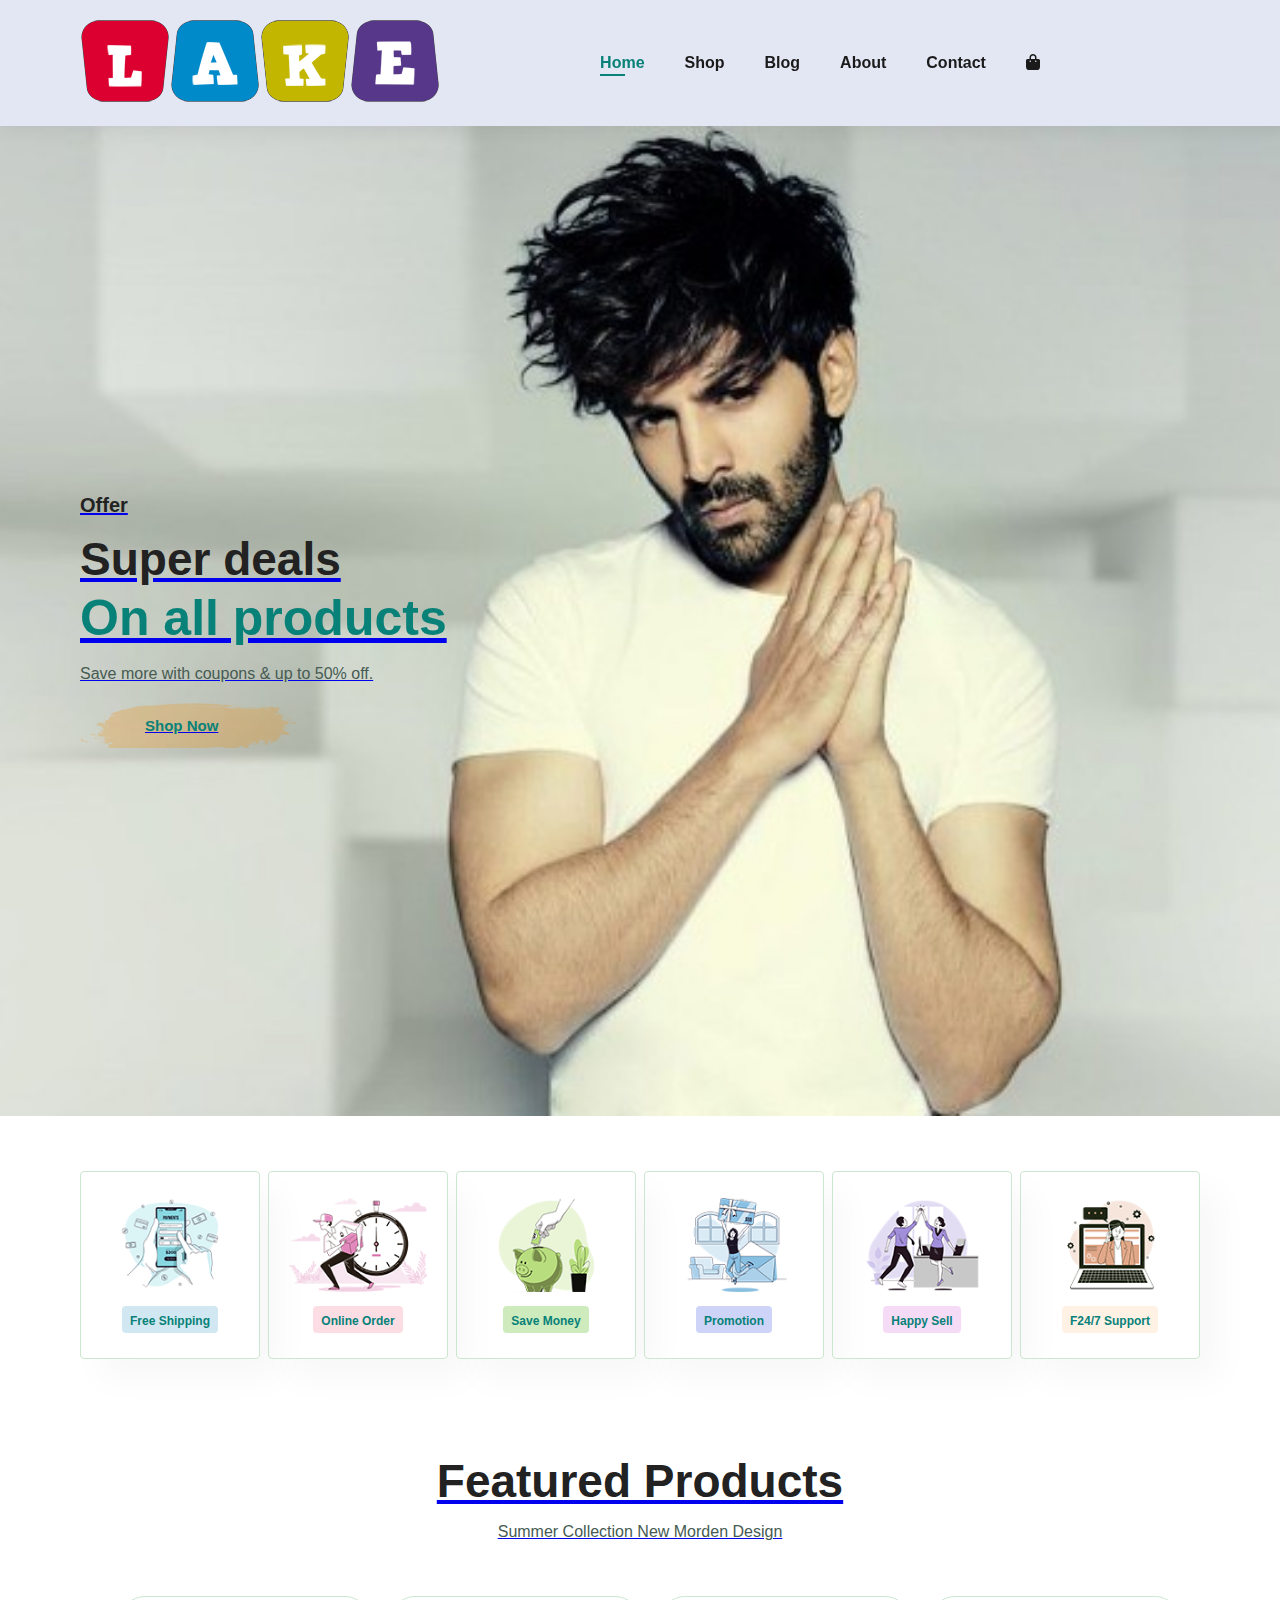
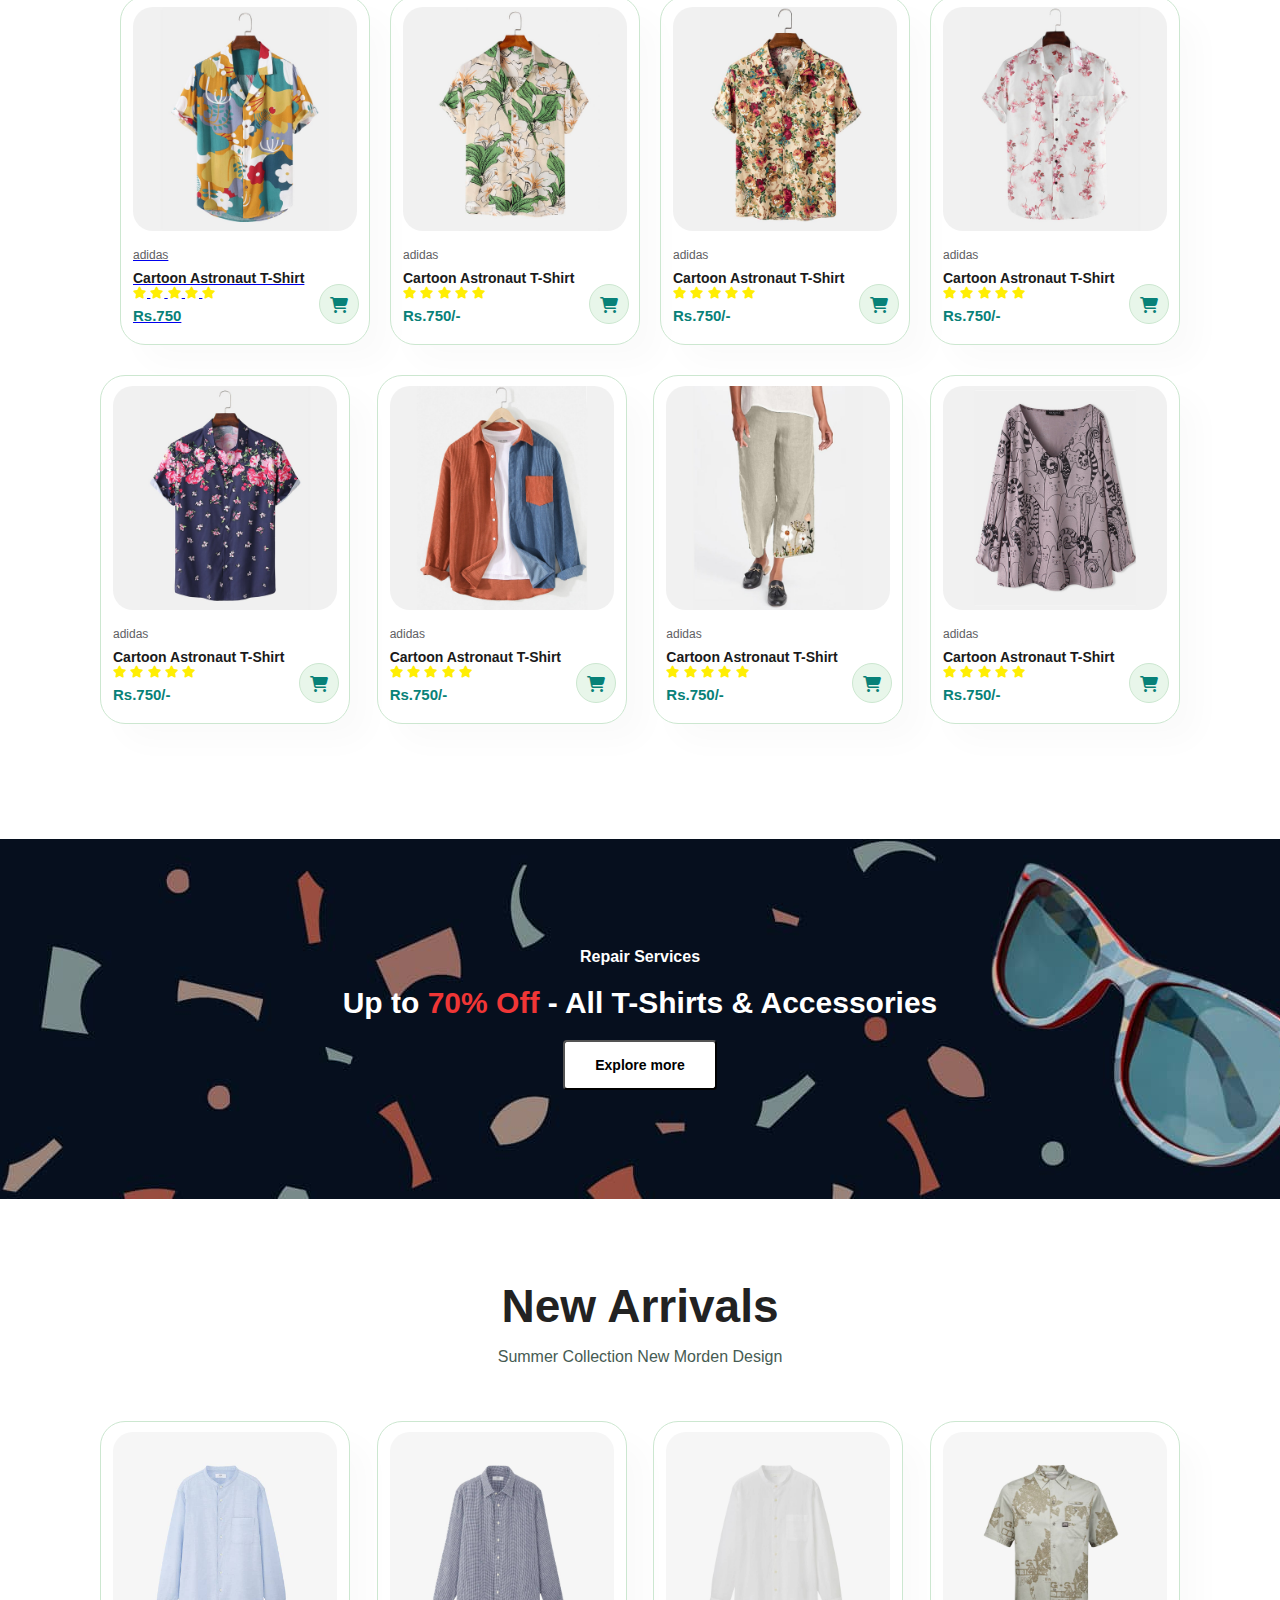
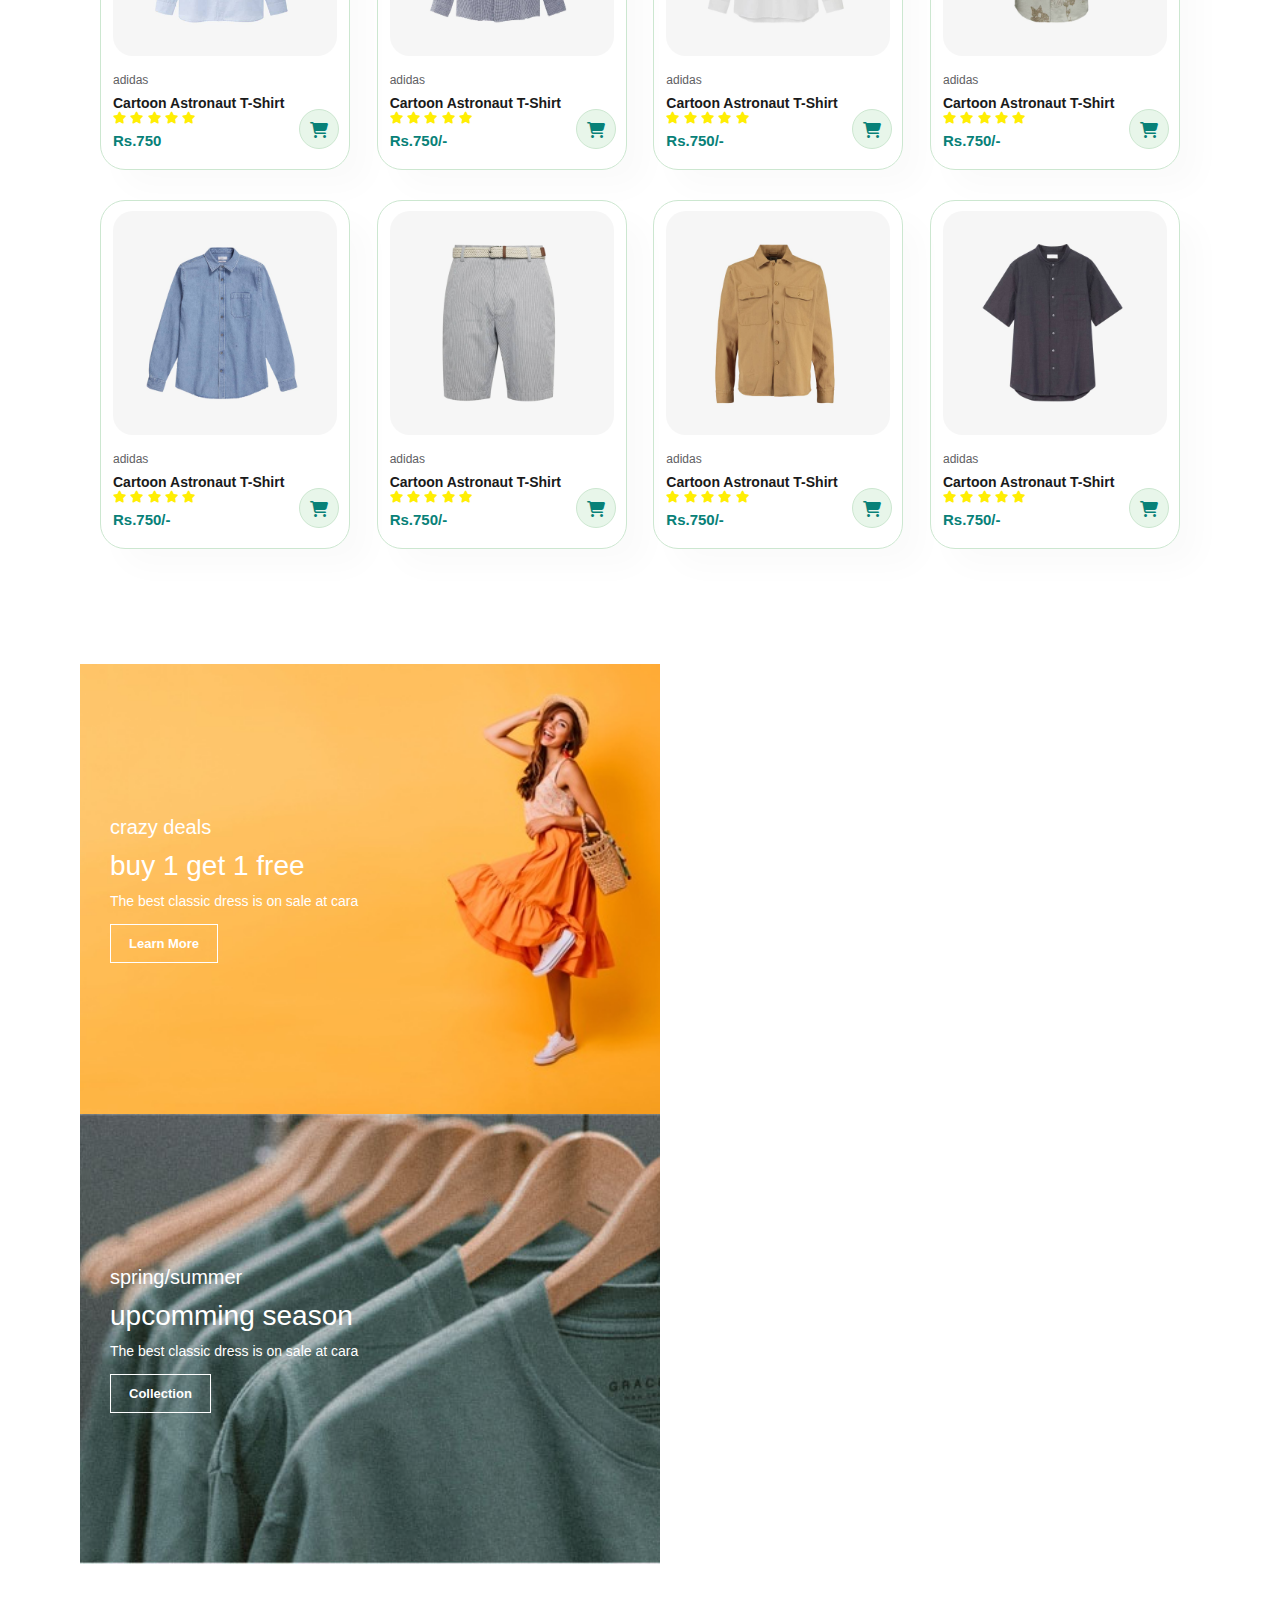
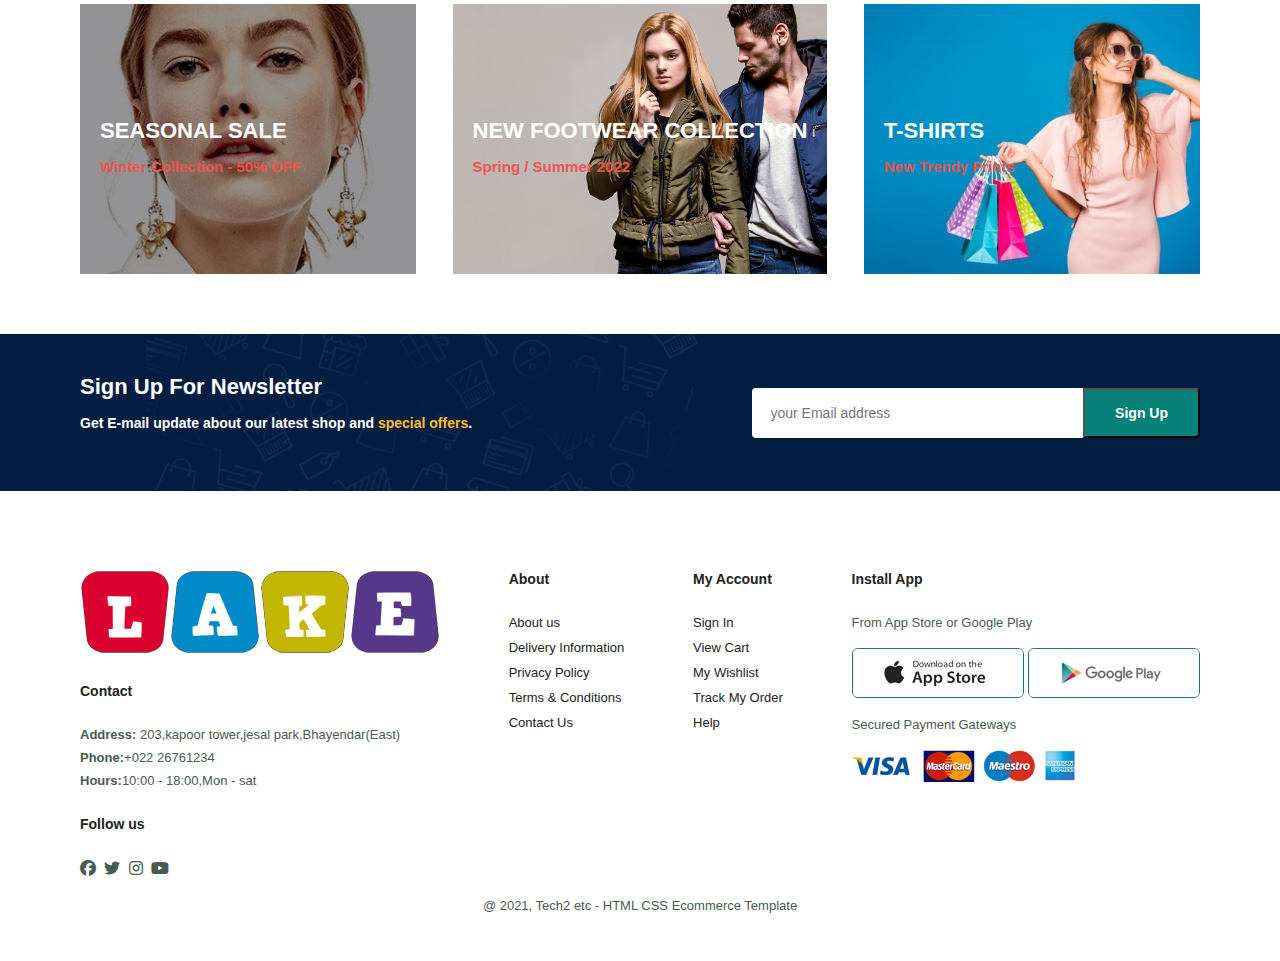
==== index.html @ dc949cad "intial commit" ====
<!DOCTYPE html>
<html lang="en">
<head>
    <meta charset="UTF-8">
    <meta http-equiv="X-UA-Compatible" content="IE=edge">
    <meta name="viewport" content="width=device-width, initial-scale=1.0">
    <title>Lake</title>
    <link rel="stylesheet" type="text/css" href="https://cdnjs.cloudflare.com/ajax/libs/font-awesome/6.2.0/css/all.min.css"/>
    <link rel="stylesheet" href="style.css">
</head>
<body>
 <section id="header">
    <a href="#"><img src="img/lake.png" class="logo" alt=""></a>
    <div>
        <ul id="navbar">
            <li><a class="active" href="index.html">Home</a></li>
            <li><a href="shop.html">Shop</a></li>
            <li><a href="blog.html">Blog</a></li>
            <li><a href="about.html">About</a></li>
            <li><a href="contact.html">Contact</a></li>
            <li id="lg-bag"><a href="cart.html"><i class="fa-sharp fa-solid fa-bag-shopping"></i></li> 
                <a href="#" id="close"><i class="far fa-tine"></i></a> 
        </ul>
    </div>
    <div id="mobile">
        <a href="cart.html"><i class="fa-sharp fa-solid fa-bag-shopping"></i>
        <i id="bar" class="fas fa-outdent"></i>

    </div>
 </section>  

<section id="hero">
    <h4>Offer</h4>
    <h2>Super deals</h2>
    <h1>On all products</h1>
    <p>Save more with coupons & up to 50% off.</p>
    <button>Shop Now</button>
</section>

<section id="feature" class="section-p1">
    <div class="fe-box">
        <img src="img/features/f1.png" alt="">
        <h6>Free Shipping</h6>
    </div>
    <div class="fe-box">
        <img src="img/features/f2.png" alt="">
        <h6>Online Order</h6>
    </div>
    <div class="fe-box">
        <img src="img/features/f3.png" alt="">
        <h6>Save Money</h6>
    </div>
    <div class=
    "fe-box">
        <img src="img/features/f4.png" alt="">
        <h6>Promotion</h6>
    </div>
    <div class="fe-box">
        <img src="img/features/f5.png" alt="">
        <h6>Happy Sell</h6>
    </div>
    <div class="fe-box">
        <img src="img/features/f6.png" alt="">
        <h6>F24/7 Support</h6>
    </div>
</section>

<section id="product1" class="section-p1">
    <h2>Featured Products</h2>
    <p>Summer Collection New Morden Design</p>
    <div class="pro-container">
        <div class="pro">
            <img src="img/products/f1.jpg" alt="">
            <div class="des">
                <span>adidas</span>
                <h5>Cartoon Astronaut T-Shirt</h5>
                <div class="star">
                    <i class="fas fa-star"></i>
                    <i class="fas fa-star"></i>
                    <i class="fas fa-star"></i>
                    <i class="fas fa-star"></i>
                    <i class="fas fa-star"></i>
                </div>
                <h4>Rs.750</h4>
                <a href="#"><i class="fa-sharp fa-solid fa-cart-shopping cart" class="cart"></i></a>
            </div>
        </div>

        <div class="pro">
            <img src="img/products/f2.jpg" alt="">
            <div class="des">
                <span>adidas</span>
                <h5>Cartoon Astronaut T-Shirt</h5>
                <div class="star">
                    <i class="fas fa-star"></i>
                    <i class="fas fa-star"></i>
                    <i class="fas fa-star"></i>
                    <i class="fas fa-star"></i>
                    <i class="fas fa-star"></i>
                </div>
                <h4>Rs.750/-</h4>
                <a href="#"><i class="fa-sharp fa-solid fa-cart-shopping cart"></i></a>
            </div>
        </div>

        <div class="pro">
            <img src="img/products/f3.jpg" alt="">
            <div class="des">
                <span>adidas</span>
                <h5>Cartoon Astronaut T-Shirt</h5>
                <div class="star">
                    <i class="fas fa-star"></i>
                    <i class="fas fa-star"></i>
                    <i class="fas fa-star"></i>
                    <i class="fas fa-star"></i>
                    <i class="fas fa-star"></i>
                </div>
                <h4>Rs.750/-</h4>
                <a href="#"><i class="fa-sharp fa-solid fa-cart-shopping cart"></i></a>
            </div>
        </div>

        <div class="pro">
            <img src="img/products/f4.jpg" alt="">
            <div class="des">
                <span>adidas</span>
                <h5>Cartoon Astronaut T-Shirt</h5>
                <div class="star">
                    <i class="fas fa-star"></i>
                    <i class="fas fa-star"></i>
                    <i class="fas fa-star"></i>
                    <i class="fas fa-star"></i>
                    <i class="fas fa-star"></i>
                </div>
                <h4>Rs.750/-</h4>
                <a href="#"><i class="fa-sharp fa-solid fa-cart-shopping cart"></i></a>
            </div>
        </div>

        <div class="pro">
            <img src="img/products/f5.jpg" alt="">
            <div class="des">
                <span>adidas</span>
                <h5>Cartoon Astronaut T-Shirt</h5>
                <div class="star">
                    <i class="fas fa-star"></i>
                    <i class="fas fa-star"></i>
                    <i class="fas fa-star"></i>
                    <i class="fas fa-star"></i>
                    <i class="fas fa-star"></i>
                </div>
                <h4>Rs.750/-</h4>
                <a href="#"><i class="fa-sharp fa-solid fa-cart-shopping cart"></i></a>
            </div>
        </div>

        <div class="pro">
            <img src="img/products/f6.jpg" alt="">
            <div class="des">
                <span>adidas</span>
                <h5>Cartoon Astronaut T-Shirt</h5>
                <div class="star">
                    <i class="fas fa-star"></i>
                    <i class="fas fa-star"></i>
                    <i class="fas fa-star"></i>
                    <i class="fas fa-star"></i>
                    <i class="fas fa-star"></i>
                </div>
                <h4>Rs.750/-</h4>
                <a href="#"><i class="fa-sharp fa-solid fa-cart-shopping cart"></i></a>
            </div>
        </div>

        <div class="pro">
            <img src="img/products/f7.jpg" alt="">
            <div class="des">
                <span>adidas</span>
                <h5>Cartoon Astronaut T-Shirt</h5>
                <div class="star">
                    <i class="fas fa-star"></i>
                    <i class="fas fa-star"></i>
                    <i class="fas fa-star"></i>
                    <i class="fas fa-star"></i>
                    <i class="fas fa-star"></i>
                </div>
                <h4>Rs.750/-</h4>
                <a href="#"><i class="fa-sharp fa-solid fa-cart-shopping cart"></i></a>
            </div>
        </div>

        <div class="pro">
            <img src="img/products/f8.jpg" alt="">
            <div class="des">
                <span>adidas</span>
                <h5>Cartoon Astronaut T-Shirt</h5>
                <div class="star">
                    <i class="fas fa-star"></i>
                    <i class="fas fa-star"></i>
                    <i class="fas fa-star"></i>
                    <i class="fas fa-star"></i>
                    <i class="fas fa-star"></i>
                </div>
                <h4>Rs.750/-</h4>
                <a href="#"><i class="fa-sharp fa-solid fa-cart-shopping cart"></i></a>
            </div>
        </div>
    </div>

</section>

<section id="banner" class="section-m1">
    <h4>Repair Services</h4>
    <h2>Up to <span>70% Off</span> - All T-Shirts & Accessories</h2>
    <button class="normal">Explore more</button>
</section>

<section id="product1" class="section-p1">
    <h2>New Arrivals</h2>
    <p>Summer Collection New Morden Design</p>
    <div class="pro-container">
        <div class="pro">
            <img src="img/products/n1.jpg" alt="">
            <div class="des">
                <span>adidas</span>
                <h5>Cartoon Astronaut T-Shirt</h5>
                <div class="star">
                    <i class="fas fa-star"></i>
                    <i class="fas fa-star"></i>
                    <i class="fas fa-star"></i>
                    <i class="fas fa-star"></i>
                    <i class="fas fa-star"></i>
                </div>
                <h4>Rs.750</h4>
                <a href="#"><i class="fa-sharp fa-solid fa-cart-shopping cart" class="cart"></i></a>
            </div>
        </div>

        <div class="pro">
            <img src="img/products/n2.jpg" alt="">
            <div class="des">
                <span>adidas</span>
                <h5>Cartoon Astronaut T-Shirt</h5>
                <div class="star">
                    <i class="fas fa-star"></i>
                    <i class="fas fa-star"></i>
                    <i class="fas fa-star"></i>
                    <i class="fas fa-star"></i>
                    <i class="fas fa-star"></i>
                </div>
                <h4>Rs.750/-</h4>
                <a href="#"><i class="fa-sharp fa-solid fa-cart-shopping cart"></i></a>
            </div>
        </div>

        <div class="pro">
            <img src="img/products/n3.jpg" alt="">
            <div class="des">
                <span>adidas</span>
                <h5>Cartoon Astronaut T-Shirt</h5>
                <div class="star">
                    <i class="fas fa-star"></i>
                    <i class="fas fa-star"></i>
                    <i class="fas fa-star"></i>
                    <i class="fas fa-star"></i>
                    <i class="fas fa-star"></i>
                </div>
                <h4>Rs.750/-</h4>
                <a href="#"><i class="fa-sharp fa-solid fa-cart-shopping cart"></i></a>
            </div>
        </div>

        <div class="pro">
            <img src="img/products/n4.jpg" alt="">
            <div class="des">
                <span>adidas</span>
                <h5>Cartoon Astronaut T-Shirt</h5>
                <div class="star">
                    <i class="fas fa-star"></i>
                    <i class="fas fa-star"></i>
                    <i class="fas fa-star"></i>
                    <i class="fas fa-star"></i>
                    <i class="fas fa-star"></i>
                </div>
                <h4>Rs.750/-</h4>
                <a href="#"><i class="fa-sharp fa-solid fa-cart-shopping cart"></i></a>
            </div>
        </div>

        <div class="pro">
            <img src="img/products/n5.jpg" alt="">
            <div class="des">
                <span>adidas</span>
                <h5>Cartoon Astronaut T-Shirt</h5>
                <div class="star">
                    <i class="fas fa-star"></i>
                    <i class="fas fa-star"></i>
                    <i class="fas fa-star"></i>
                    <i class="fas fa-star"></i>
                    <i class="fas fa-star"></i>
                </div>
                <h4>Rs.750/-</h4>
                <a href="#"><i class="fa-sharp fa-solid fa-cart-shopping cart"></i></a>
            </div>
        </div>

        <div class="pro">
            <img src="img/products/n6.jpg" alt="">
            <div class="des">
                <span>adidas</span>
                <h5>Cartoon Astronaut T-Shirt</h5>
                <div class="star">
                    <i class="fas fa-star"></i>
                    <i class="fas fa-star"></i>
                    <i class="fas fa-star"></i>
                    <i class="fas fa-star"></i>
                    <i class="fas fa-star"></i>
                </div>
                <h4>Rs.750/-</h4>
                <a href="#"><i class="fa-sharp fa-solid fa-cart-shopping cart"></i></a>
            </div>
        </div>

        <div class="pro">
            <img src="img/products/n7.jpg" alt="">
            <div class="des">
                <span>adidas</span>
                <h5>Cartoon Astronaut T-Shirt</h5>
                <div class="star">
                    <i class="fas fa-star"></i>
                    <i class="fas fa-star"></i>
                    <i class="fas fa-star"></i>
                    <i class="fas fa-star"></i>
                    <i class="fas fa-star"></i>
                </div>
                <h4>Rs.750/-</h4>
                <a href="#"><i class="fa-sharp fa-solid fa-cart-shopping cart"></i></a>
            </div>
        </div>

        <div class="pro">
            <img src="img/products/n8.jpg" alt="">
            <div class="des">
                <span>adidas</span>
                <h5>Cartoon Astronaut T-Shirt</h5>
                <div class="star">
                    <i class="fas fa-star"></i>
                    <i class="fas fa-star"></i>
                    <i class="fas fa-star"></i>
                    <i class="fas fa-star"></i>
                    <i class="fas fa-star"></i>
                </div>
                <h4>Rs.750/-</h4>
                <a href="#"><i class="fa-sharp fa-solid fa-cart-shopping cart"></i></a>
            </div>
        </div>
    </div>

</section>

<section id="sm-banner" class="section-p1">
<div class="banner-box">
    <h4>crazy deals</h4>
    <h2>buy 1 get 1 free</h2>
    <span>The best classic dress is on sale at cara</span>
    <button class="white">Learn More</button>
</div>
<div class="banner-box banner-box2">
    <h4>spring/summer</h4>
    <h2>upcomming season</h2>
    <span>The best classic dress is on sale at cara</span>
    <button class="white">Collection</button>
</div>
</section>

<section id="banner3">
    <div class="banner-box banner-box1">
        <h2>SEASONAL SALE</h2>
        <h3>Winter Collection - 50% OFF</h3>
    </div>
    <div class="banner-box banner-box2">
        <h2>NEW FOOTWEAR COLLECTION</h2>
        <h3>Spring / Summer 2022</h3>
    </div>
    <div class="banner-box banner-box3">
        <h2>T-SHIRTS</h2>
        <h3>New Trendy Prints</h3>
    </div>
</section>

<section id="newsletter" class="section-p1 section-m1">
    <div class="newstext">
        <h4>Sign Up For Newsletter</h4>
         <p>Get E-mail update about our latest shop and <span>special offers</span>.</p>
    </div>
    <div class="form">
        <input type="text" placeholder="your Email address">
        <button class="normal">Sign Up</button>
    </div>
</section>

<footer class="section-p1">
    
    <div class="col">
        <img class="logo" src="img/lake.png" alt="">
        <h4>Contact</h4>
        <p><strong>Address: </strong>203,kapoor tower,jesal park,Bhayendar(East)</p>
        <p><strong>Phone:</strong>+022 26761234</p>
        <p><strong>Hours:</strong>10:00 - 18:00,Mon - sat</p>
        <div class="follow">
            <h4>Follow us</h4>
            <div class="icon">
                <i class="fa-brands fa-facebook"></i>
                <i class="fa-brands fa-twitter"></i>
                <i class="fa-brands fa-instagram"></i>
                <i class="fa-brands fa-youtube"></i>
            </div>
        </div>
    </div>

    <div class="col">
        <h4>About</h4>
        <a href="#">About us</a>
        <a href="#">Delivery Information</a>
        <a href="#">Privacy Policy</a>
        <a href="#">Terms & Conditions</a>
        <a href="#">Contact Us</a>
    </div>

    <div class="col">
        <h4>My Account</h4>
        <a href="#">Sign In</a>
        <a href="#">View Cart</a>
        <a href="#">My Wishlist</a>
        <a href="#">Track My Order</a>
        <a href="#">Help</a>
    </div>

    <div class="col install">
        <h4>Install App</h4>
        <p>From App Store or Google Play</p>
        <div class="row">
            <img src="img/pay/app.jpg" alt="">
            <img src="img/pay/play.jpg" alt="">
        </div>
        <p>Secured Payment Gateways</p>
        <img src="img/pay/pay.png" alt="">
    </div>

    <div class="copyright">
        <p>@ 2021, Tech2 etc - HTML CSS Ecommerce Template</p>
    </div>

</footer>

</body>
<script src="script.js"></script>
</html>
---- style.css ----
@import url('https://fonts.googleapies.com/css2?family=Spartan:wght@100;200;300;400;500;600;700;800;900&display=swap');
*{
    margin: 0px;
    padding: 0px;
    box-sizing: border-box;
    font-family: 'spartain',sans-serif;
}

h1{
    font-size: 50px;
    line-height: 64px;
    color: #222;
}

h2{
    font-size: 46px;
    line-height: 54px;
    color: #222;
}

h4{
    font-size: 20px;
    color: #222;
}

h6{
    font-weight: 700;
    font-size: 12px;
}

p{
    font-size: 16px;
    color: #465b52;
    margin: 15px 0 20px 0;
}

.section-p1{
    padding: 40px 80px;
}

.section-m1{
    margin: 40px 0;
}

button.normal{
    font-size: 14px;
    font-weight: 600;
    padding: 15px 30px;
    color: #000;
    background-color: #fff;
    border-radius: 4px;
    cursor: pointer;
    outline: none;
    transition: 0.2s;
}

button.white {
    font-size: 13px;
    font-weight: 600;
    padding: 11px 18px;
    color: #fff;
    background-color: transparent;
    cursor: pointer;
    border: 1px solid #fff;
    outline: none;
    transition: 0.2s;
}


body{
    width: 100%;
}

#header{
    display: flex;
    align-items: center;
    justify-content: space-between;
    padding: 20px 80px;
    background: #E3E6F3;
    box-shadow: 0 5px 15px rgba(0, 0, 0, 0.06);
    z-index: 999;
    position: sticky;
    top: 0;
    left: 0;
}

 #navbar{
    display: flex;
    align-items: center;
    justify-content: center;
    }

#navbar li{
list-style: none;
padding: 0 20px;
position: relative;
}

#navbar li a{
    text-decoration: none;
    font-size: 16px;
    font-weight: 600;
    color: #1a1a1a;
    transition: 0.3s ease;
}
#navbar li a:hover,
#navbar li a.active {
    color: #088178;
}
#navbar li a.active::after,
#navbar li a:hover::after {
    content: "";
    width: 30%;
    height: 2px;
    background-color: #088178;
    position: absolute;
    bottom: -4px;
    left: 20px;
} 

#mobile{
    display: none;
    align-items: center;
}
#close{
    display: none;
}
/*Home page*/
#hero{
    background-image: url("img/h2.jpg");
    height: 110vh;
    width: 100%;
    background-size: cover;
    background-position: top 25% right 0;
    padding: 0 80px;
    display: flex;
    flex-direction:column;
    align-items: flex-start;
    justify-content: center;
}
#hero h4{
padding-bottom: 15px;
}
#hero h1{
    color: #088178;
}
#hero button{
    background-image: url("img/button.png");
    background-color: transparent;
    color: #088178;
    border: 0;
    padding: 14px 80px 14px 65px;
    background-repeat: no-repeat;
    cursor: pointer;
    font-weight: 700;
    font-size: 15px;
}

/*feature box*/

#feature{
    display: flex;
    align-items: center;
    justify-content: space-between;
    flex-wrap: wrap;
}

#feature .fe-box{
    width: 180px;
    text-align: center;
    padding: 25px 20px;
    box-shadow: 20px 20px 34px rgba(0, 0, 0, 0.03);
    border: 1px solid #cce7d0;
    border-radius: 4px;
    margin: 15px 0;
}

#feature .fe-box:hover{
    box-shadow: 10px 10px 54px rgba(70, 62, 221, 0.1);
}

#feature .fe-box img{
    width: 100%;
    margin-bottom: 10px;
}

#feature .fe-box h6{
    display: inline-block;
    padding: 9px 8px 6px 8px;
    line-height: 1;
    border-radius: 4px;
    color: #088178;
    background-color: #d1e8f2;
}

#feature .fe-box:nth-child(2) h6 {
    background-color: #fddde4;
}
#feature .fe-box:nth-child(3) h6 {
    background-color: #cdebbc;
}
#feature .fe-box:nth-child(4) h6 {
    background-color: #cdd4f8;
}
#feature .fe-box:nth-child(5) h6 {
    background-color: #f6dbf6;
}
#feature .fe-box:nth-child(6) h6 {
    background-color: #fff2e5;
}

#product1 {
    text-align: center;
}

#product1 .pro-container{
    display: flex;
    justify-content: space-between;
    padding: 20px;
    flex-wrap: wrap;
}
#product1 .pro{
    width:23%;
    min-width: 250px;
    padding: 10px 12px;
    border: 1px solid #cce7d0;
    border-radius: 25px;
    cursor: pointer;
    box-shadow: 20px 20px 30px rgba(0, 0, 0, 0.02);
    margin: 15px 0;
    transition: 0.2s ease;
    position: relative;
}

#product1 .pro:hover{
    box-shadow: 20px 20px 30px rgba(0, 0, 0, 0.06);

}

#product1 .pro img{
    width: 100%;
    border-radius: 20px;
}

#product1 .pro .des{
    text-align: start;
    padding: 10px 0;
}

#product1 .pro .des span{
    color: #606063;
    font-size: 12px;
}

#product1 .pro .des h5{
    padding-top: 7px;
    color: #1a1a1a;
    font-size: 14px;
}

#product1 .pro .des .star{
    font-size: 12px;
    color: rgb(255, 238, 3);
}
#product1 .pro .des h4{
    padding-top: 7px;
    font-size: 15px;
    font-weight: 700;
    color: #088178;
}
#product1 .pro .des .cart{
width:40px;
height: 40px; 
line-height: 40px; 
border-radius: 50%;
padding-left: 10px;
background-color: #e8f6ea;
color: #088178;
border: 1px solid #cce7d0;
position: absolute;
bottom: 20px;
right: 10px;
}

/* banner */

#banner{
    display: flex;
    flex-direction: column;
    justify-content: center;
    align-items: center;
    text-align: center;
    background-image: url("img/banner/b2.jpg");
    width: 100%;
    height: 40vh;
    background-size: cover;
    background-position: center;
}

#banner h4{
    color: #fff;
    font-size: 16px;
}
#banner h2{

    color: #fff;
    font-size: 30px;
    padding: 10px 0;
}
#banner h2 span{
    color: #ef3636;
}

#banner button:hover{
    background: #088178;
    color: #fff;
}
/* small banner */

#sm-banner{
    display: flex;
    justify-content: space-between;
    flex-wrap: wrap;
}

#sm-banner .banner-box{
    display: flex;
    flex-direction: column;
    justify-content: center;
    align-items: flex-start;
    background-image: url("img/banner/b17.jpg");
    min-width: 580px;
    height: 50vh;
    background-size: cover;
    background-position: center;
    padding: 30px;
}

#sm-banner .banner-box2{
    background-image: url("img/banner/b10.jpg");  
}

#sm-banner h4{
    color: #fff;
    font-size: 20px;
    font-weight: 300;
    }

#sm-banner h2{
color: #fff;
font-size: 28px;
font-weight: 300;
 }

 #sm-banner span{
color: #fff;
font-size: 14px;
font-weight: 500;
padding-bottom: 15px;
}

#sm-banner .banner-box:hover button{
background-color: #088178;
border: 1px solid #088178;
}

#banner3{
    display: flex;
    justify-content: space-between;
    flex-wrap: wrap;
    padding: 0 80px;
}

#banner3 .banner-box{
    display: flex;
    flex-direction: column;
    justify-content: center;
    align-items: flex-start;
    min-width: 30%;
    height: 30vh;
    background-size: cover;
    background-position: center;
    padding: 20px;
    margin-bottom: 20px;
}

#banner3 .banner-box1{
background-image: url("img/banner/b7.jpg");
}

#banner3 .banner-box2{
    background-image: url("img/banner/b4.jpg");
}

#banner3 .banner-box3{
    background-image: url("img/banner/b18.jpg");
}

#banner3 h2{
    color: #fff;
    font-weight: 900;
    font-size: 22px;
}

#banner3 h3{
    color: #ec544e;
    font-weight: 800;
    font-size: 15px;
}

#newsletter{
    display: flex;
    justify-content: space-between;
    flex-wrap: wrap;
    align-items: center;
    background-image: url("img/banner/b14.png");
    background-repeat: no-repeat;
    background-position: 20% 30%;
    background-color: #041e42;
}

#newsletter h4{
    font-size: 22px;
    font-weight: 700;
    color: #fff;
}

#newsletter p{
    font-size: 14px;
    font-weight: 600;
    color: #fff;
}

#newsletter p span{
    color: #ffbd27;
}

#newsletter .form{
    display: flex;
    width: 40%;
}

#newsletter input{
    height: 3.125rem;
    padding: 0 1.25em;
    font-size: 14px;
    width: 100%;
    border: 1px solid transparent;
    border-radius: 4px;
    outline: none;
    border-top-right-radius: 0;
    border-bottom-right-radius: 0;
}

#newsletter button{
    background-color: #088178;
    color: #fff;
    white-space: nowrap;
    border-top-left-radius: 0;
    border-bottom-left-radius: 0;
}
/* footer */

footer{
    display: flex;
    flex-wrap: wrap;
    justify-content: space-between;
}

footer .col{
    display: flex;
    flex-direction: column;
    align-items: flex-start;
    margin-bottom: 20px;
}
footer .logo{
    margin-bottom: 30px;
}

footer h4{
    font-size: 14px;
    margin: 0 0 8px;
    padding-bottom: 20px; 
}

footer p{
    font-size: 13px;
    margin: 0 0 8px 0;
}

footer a
{
    font-size: 13px;
    text-decoration: none;
    color: #222;
    margin-bottom: 10px;
}
 footer .follow{
    margin-top: 20px;
 }

 footer .follow i{
    color: #465b52;
    padding-right: 4px;
    cursor: pointers;
 }

 footer .install .row img{
border: 1px solid #088178;
border-radius: 6px;
 }

 footer .install img{
    margin: 10px 0 15px 0;
 }

 footer .follow i:hover,
 footer a:hover{
    color: #088178;
 }

 footer .copyright{
    width: 100%;
    text-align: center;
 }

 /*Shop Page*/
 #page-header{
    background-image: url("img/banner/b1.jpg");
    width: 100%;
    height: 40vh;
    background-size: cover;
    display: flex;
    justify-content: center;
    text-align: center;
    flex-direction: column;
    padding: 14px;
 }

 #page-header h2,
 #page-header p{
    color: #fff;
 }

#pagination{
    text-align: center;
}

#pagination a {
text-decoration: none;
background-color: #088178;
padding: 15px 20px;
border-radius: 4px;
color: #fff;
font-weight: 600;
}

#pagination a i{
    font-size: 16px;
    font-weight: 600;
}

/* single products details*/

#prodetails {
    display: flex;
    margin-top: 20px;
}

#prodetails .single-pro-image {
    width: 40%;
    margin-right: 50px;
}

.small-img-group {
    display: flex;
    justify-content: space-between;
}

.small-img-col {
    flex-basis: 24%;
    cursor: pointer;
}

#prodetails .single-pro-details{
    width: 50%;
    padding-top: 30px;
}

#prodetails .single-pro-details h4{
    padding: 40px 0 20px 0;
}

#prodetails .single-pro-details h2{
    font-size:26px;
}

#prodetails .single-pro-details select{
    display: block;
    padding: 5px 10px;
    margin-bottom: 10px;
}

#prodetails .single-pro-details input{
    width: 50px;
    height: 47px;
    padding-left: 10px;
    font-size: 16px;
    margin-right: 10px;
}

#prodetails .single-pro-details input:focus{
outline: none;
}

#prodetails .single-pro-details button{
    background: #088178;
    color: #fff;
}

#prodetails .single-pro-details span{
    line-height: 25px;
}

/*Blog page*/
#page-header.blog-header {
background-image: url("img/banner/b19.jpg");
}

#blog{
    padding: 150px 150px 0 150px;
}

#blog .blog-box{
    display: flex;
    align-items: center;
    width: 100%;
    position: relative;
    padding-bottom: 90px;
}

#blog .blog-img{
    width: 50%;
    margin-right: 40px;
}

#blog img{
    width: 100%;
    height: 300px;
    object-fit: cover;
}

#blog .blog-details{
    width: 50%;
}

#blog .blog-details a{
    text-decoration: none;
    font-size: 11px;
    color: #000;
    font-weight: 700;
    position: relative;
    transition: 0.3s;
}

#blog .blog-details a::after{
content: "";
width: 50px;
height: 1px;
background-color: #000;
position: absolute;
top: 4px;
right: -60px;
}

#blog .blog-details a:hover{
    color: #088178;
}

#blog .blog-details a:hover::after{
    background-color: #088178;
}

#blog .blog-box h1{
    position: absolute;
    top: -40px;
    left: 0;
    font-size: 70px;
    font-weight: 700;
    color: #c9cbce;
    z-index: -9;
}



/*About page*/


#page-header.about-header{
    background-image: url("img/about/banner.png");
}

#about-head {
    display: flex;
    align-items: center;
}


#about-head img{
    width: 50%;
    height: auto;
}

#about-head div{
    padding-left: 40px;
}

#about-app{
    text-align: center;
}

#about-app .video{
    width: 70%;
    height: 100%;
    margin: 30px auto 0 auto;
}

#about-app .video video{
width: 100%;
height: 100%;
border-radius: 20px;
}


/*Contact page*/

#contact-details{
    display:flex;
    align-items: center;
    justify-content: space-between;
}

#contact-details .details{
    width: 40%;
}

#contact-details .details span,
#form-details form span{
    font-size: 12px;
}

#contact-details .details h2,
#form-details form h2 {
    font-size: 26px;
    line-height: 35px;
    padding: 20px 0;
}

#contact-details .details h3{
    font-size: 16px;
    padding-bottom: 15px;
}

#contact-details .details li{
    list-style: none;
    display: flex;
    padding: 10px 0;
}

#contact-details .details li i{
    font-size: 14px;
    padding-right: 22px;
}

#contact-details .details li p{
margin: 0;
font-size: 14px;
}

#contact-details .map{
    width: 55%;
    height: 400px;
}

#contact-details .map iframe{
width: 100%;
height: 100%;
}

#form-details{
    display: flex;
    justify-content: space-between;
    margin: 30px;
    padding: 80px; 
    border: 1px solid #e1e1e1;
}

#form-details form{
    width: 65%;
    display: flex;
    flex-direction: column;
align-items: flex-start;
}

#form-details form input,
#form-details form textarea{
    width: 100%;
    padding: 12px 15px;
    outline: none;
    margin-bottom: 20px;
    border: 1px solid #e1e1e1;
}

#form-details form button{
    background-color: #088178;
    color: #fff;
}

#form-details .people div{
    padding-bottom: 25px;
    display: flex;
    align-items: flex-start;
}

#form-details .people img{
    width: 65;
    height: 65px;
    object-fit: cover;
    margin-right: 15px;
}

#form-details .people div p{
    margin: 0;
    font-size: 13px;
    line-height: 25px;
}

#form-details .people div p span{
    display: block;
    font-size: 16px;
    font-weight: 600;
    color: #000;
}



/*Cart page*/

#cart table{
    width: 100%;
    border-collapse: collapse;
    table-layout: fixed;
    white-space: nowrap;
}

#cart table img{
    width: 70px;
}

#cart table td:nth-child(1){
    width: 100px;
    text-align: center;
}

#cart table td:nth-child(2){
    width: 150px;
    text-align: center;
}

#cart table td:nth-child(3){
    width: 250px;
    text-align: center;
}

#cart table td:nth-child(4),
#cart table td:nth-child(5),
#cart table td:nth-child(6){
    width: 150px;
    text-align: center;
}

#cart table td:nth-child(5) input{
    width: 70px;
    padding: 10px 5px 10px 15px;
}

#cart table thead{
    border: 1px solid #e2e9e1;
    border-left: none;
    border-right: none;
}

#cart table thead td {
    font-weight: 700;
    text-transform: uppercase;
    font-size: 13px;
    padding: 18px 0;
}

#cart table tbody tr td{
    padding-top: 15px;
}

#cart table tbody td{
    font-size: 13px;
}

#cart-add {
    display: flex;
    flex-wrap: wrap;
    justify-content: space-between;
}

#coupon{
    width: 50%;
    margin-bottom: 30px;
}

#coupon h3{
   padding-bottom: 15px;
}
#coupon input{
    padding: 10px 20px;
    outline: none;
    width: 60%;
    margin-right: 10px;
    border: 1px solid #e2e9e1;
}

/*Start Media query */

 /* media query */
 @media (max-width:799px) {

.section-p1{
    padding: 40px 40px;
}
    #navbar {
        display: flex;
        flex-direction: column;
        align-items: flex-start;
        justify-content: flex-start;
        position: fixed;
        top: 0;
        right: -300px;
        height: 100vh;
        width: 300px;
        background-color: #E3E6F3;
        box-shadow: 0 40PX 60PX rgba(0, 0, 0, 0.1);
        padding: 80px 0 0 10px;
        transition: 0.3s;
    }

#navbar.active{
    right: 0px;
}

    #navbar li{
margin-bottom: 25px;
    }
    #mobile{
        display: flex;
        align-items: center;
    }
    #mobile i{
        color: #1a1a1a;
        font-size: 24px;
        padding-left: 20px;
    }
    
    #close{
        display: initial;
        position: absolute;
        top: 30px;
        left: 30px;
        color: #222;
        font-size: 24px;
     }
    
    #lg-bag{
        display: none;
     }

    #hero {
        height: 110vh;
        padding: 0 80px;
        background-position: top 30% right 30%;
    }

    #feature {
        justify-content: center;
    }
  
    #feature .fe-box {
        margin: 15px 15px;
    }

    #product1 .pro-container{
        justify-content: center;
    }
    #product1 .pro {
        margin: 15px;
    }
    #banner {
        height: 20vh;
    }
    #sm-banner .banner-box{
        min-width: 100%;
        height: 30vh;
        padding: 30px;
    }
    #banner3{
        padding: 0 40px;
    }
    #banner3 .banner-box{
        width: 28%;
    }
    #newsletter.form{
        width: 70%;
    }
 
/*contact page*/
#form-details {
    padding: 40px;
}
#form-details form {
    width: 50%;
 
}

}

 @media (max-width: 477px) {
    .section-p1{
        padding: 20px;
    }
    #header{
        padding: 10px 30px;
    }
    h1 {
        font-size: 38px;
    }
    h2 {
        font-size: 32px;
    }
    #hero{
        padding: 0 20px;
        background-position: 55%;
    }
    #feature {
        justify-content:space-between;
    }
    #feature .fe-box{
        width: 155px;
        margin: 0 0 15px 0;
    }
    #product1 .pro{
        width: 100%;
    }
    #banner{
        height: 40vh;
    }
    #sm-banner .banner-box{
    height: 40vh;
    }
    #sm-banner .banner-box2{
        margin-top: 20px;
    }
    #banner3{
        padding: 0 20px;
    }
    #banner3 .banner-box{
        width: 100%s;
    }
    #newsletter{
        padding: 40px 20px;
    }
    #newsletter .form{
        width: 100%;
    }
    footer .copyright{
        width: 100%;
        text-align: start;
    }

    /*Single Product*/
    #prodetails{
        display: flex;
        flex-direction: column;
    }
    #prodetails .single-pro-image{
        width: 100%;
        margin-right: 0px;
    }
    #prodetails .single-pro-details{
        width: 100%;
    }

    /*blog page*/
    #blog {
        padding: 100px 2px 0 20px;
    }

    #blog .blog-box{
        display: flex;
        flex-direction: column;
        align-items: flex-start;
    }
    
    #blog .blog-img{
        width: 100%;
        margin-right: 0px;
        margin-bottom: 30px;
    }

    #blog .blog-details{
        width: 100%;
    }

    /*About page*/

    #about-head {
        flex-direction: column;
    }

    #about-head img {
        width: 100%;
        margin-bottom: 20px;
    }
    #about-head div {
        padding-left: 0px;
    }
    #about-app .video {
        width: 100%;
    
    }

    /*contact page*/

    #contact-details {
        flex-direction: column;
    }
    #contact-details .details {
        width: 100%;
        margin-bottom: 30px;
    }
    #contact-details .map {
        width: 100%;
    } 
    #form-details {
        margin: 10px;
        padding: 30px 10px;
        flex-wrap: wrap;
    }
    #form-details form {
        width: 100%;
        margin-bottom: 30px;
    }
}
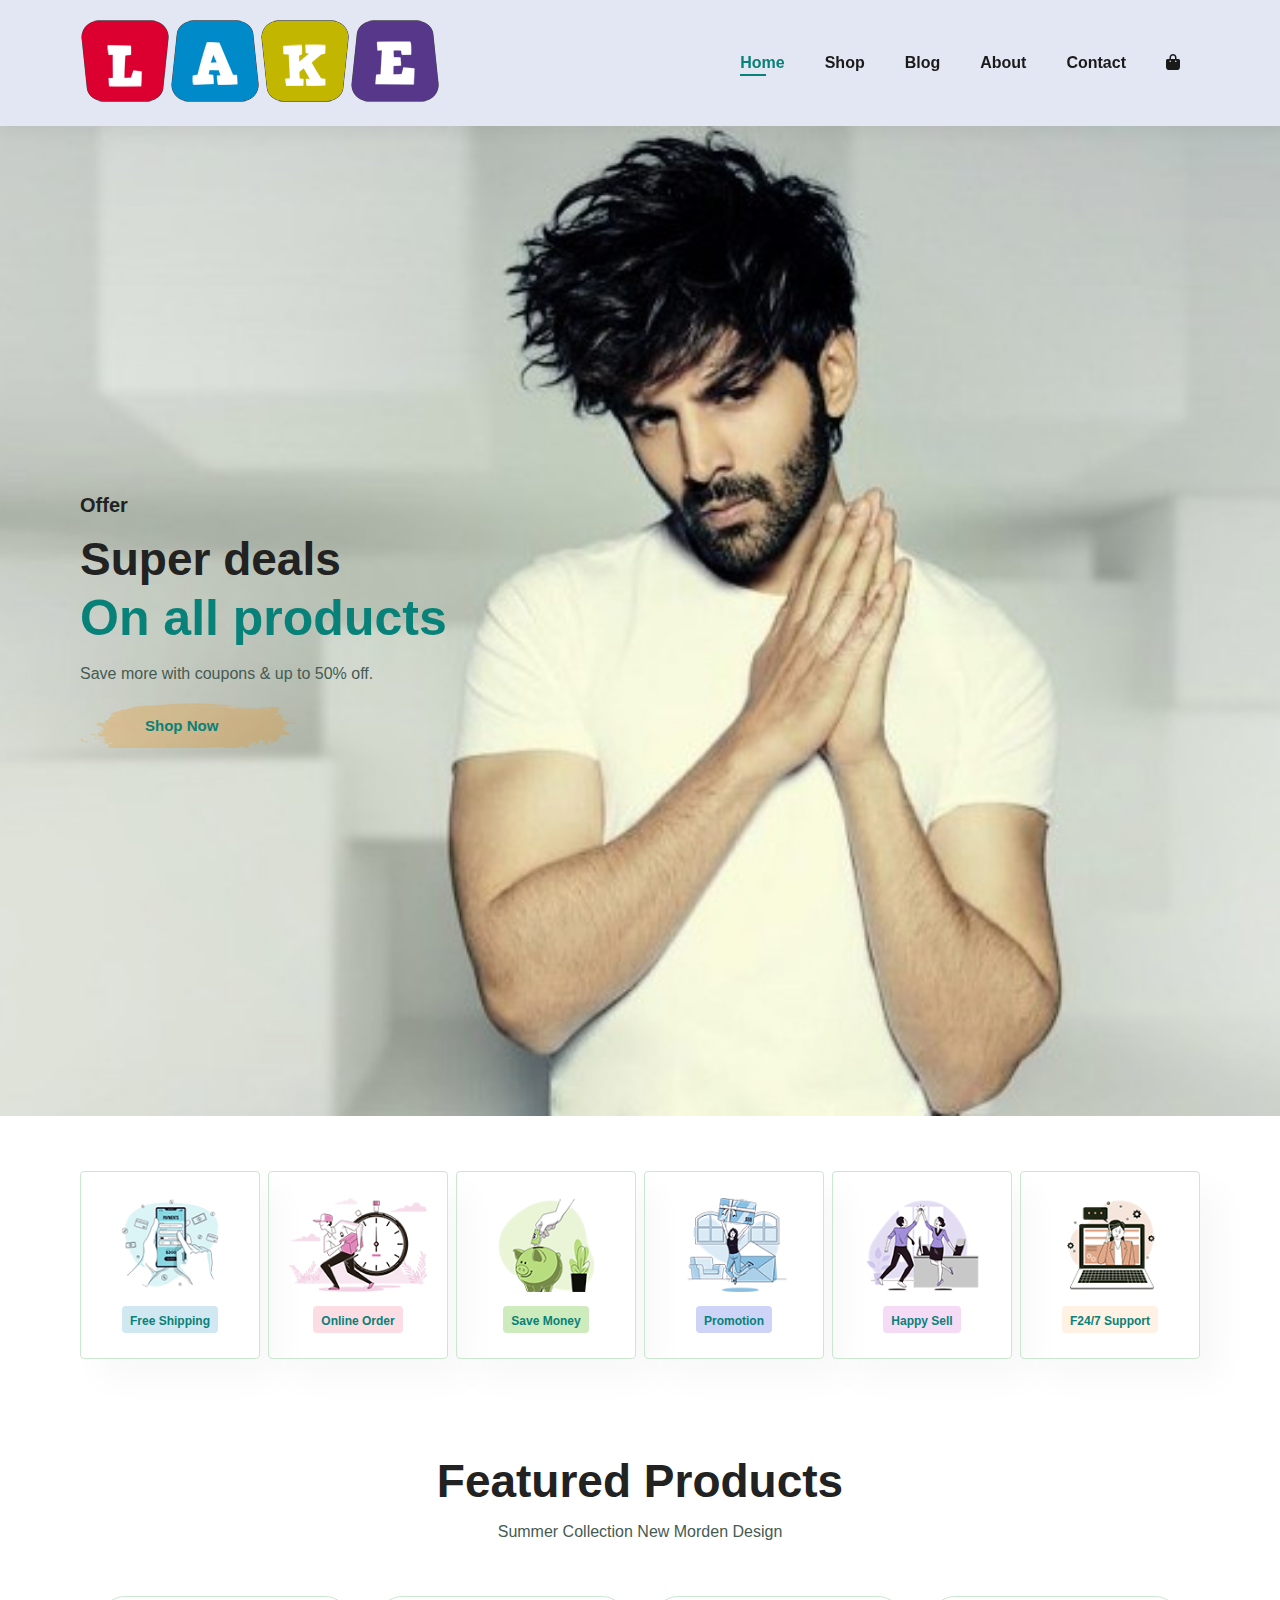
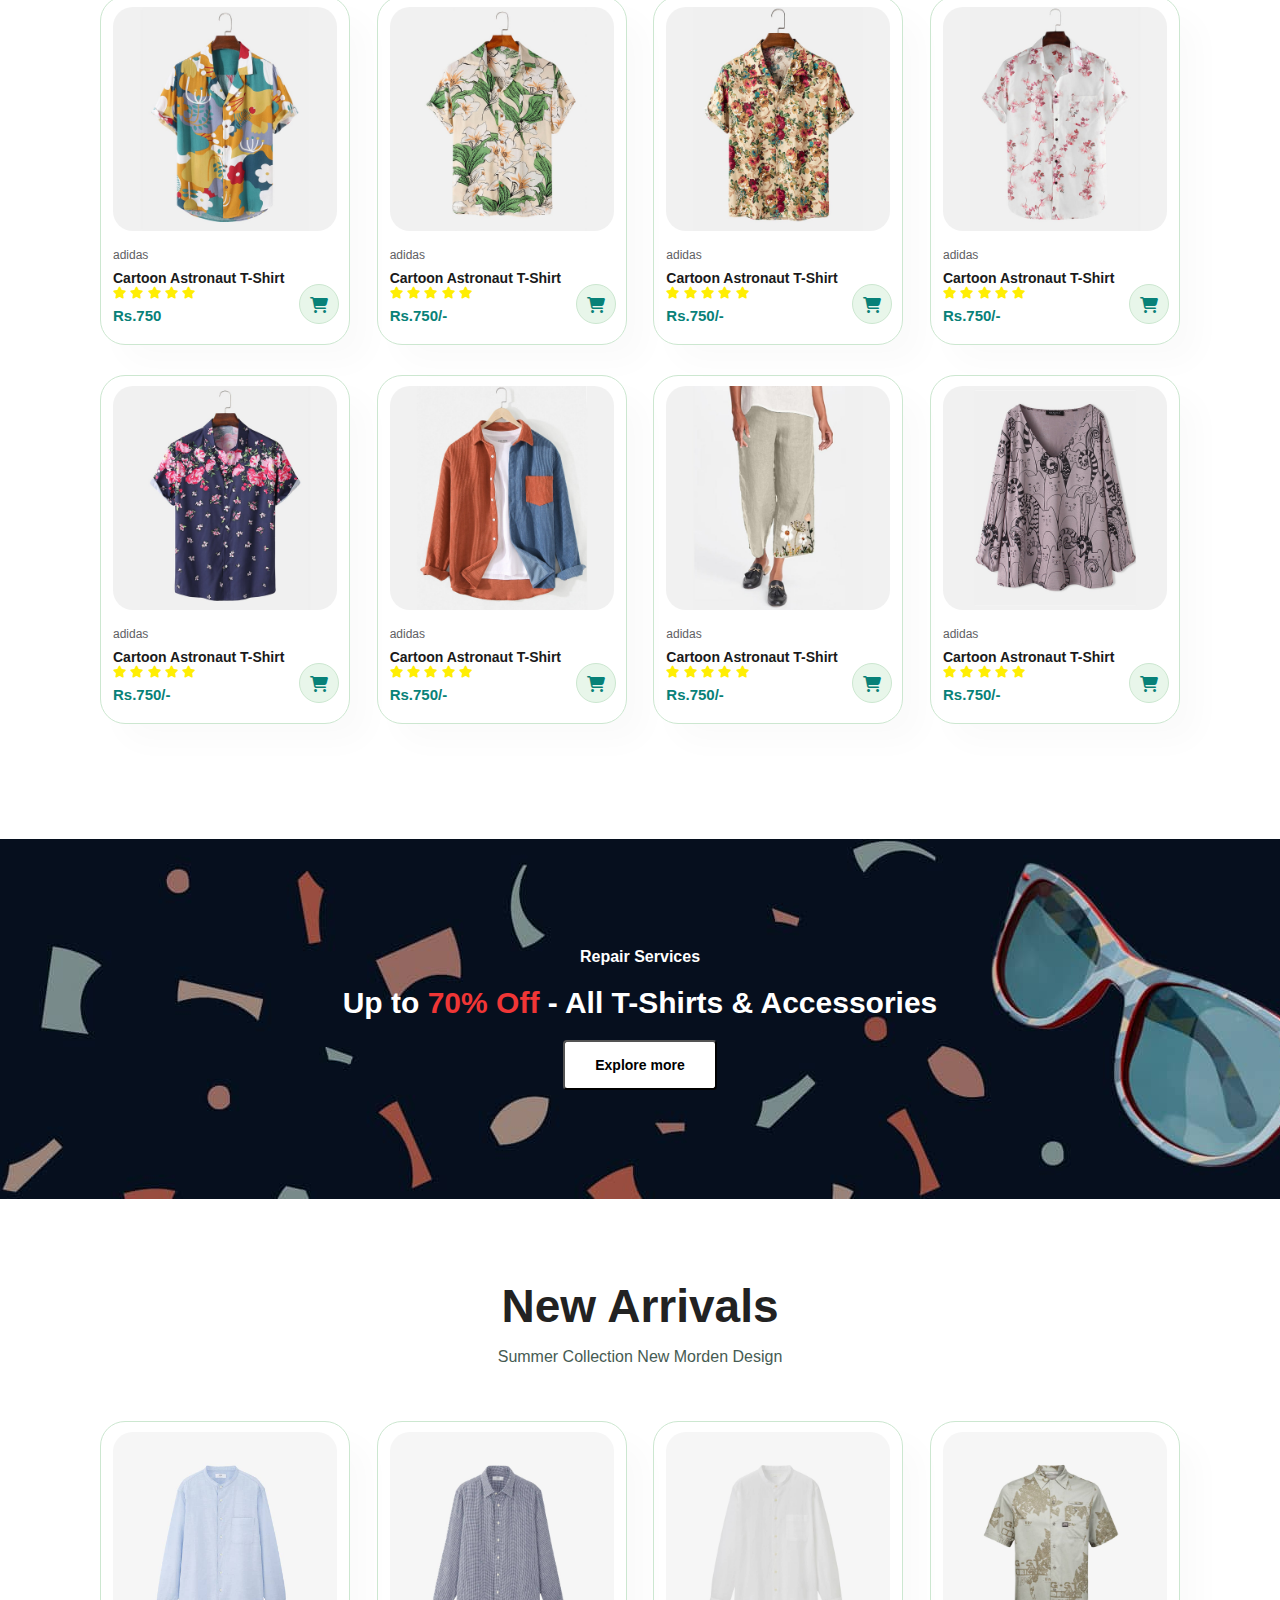
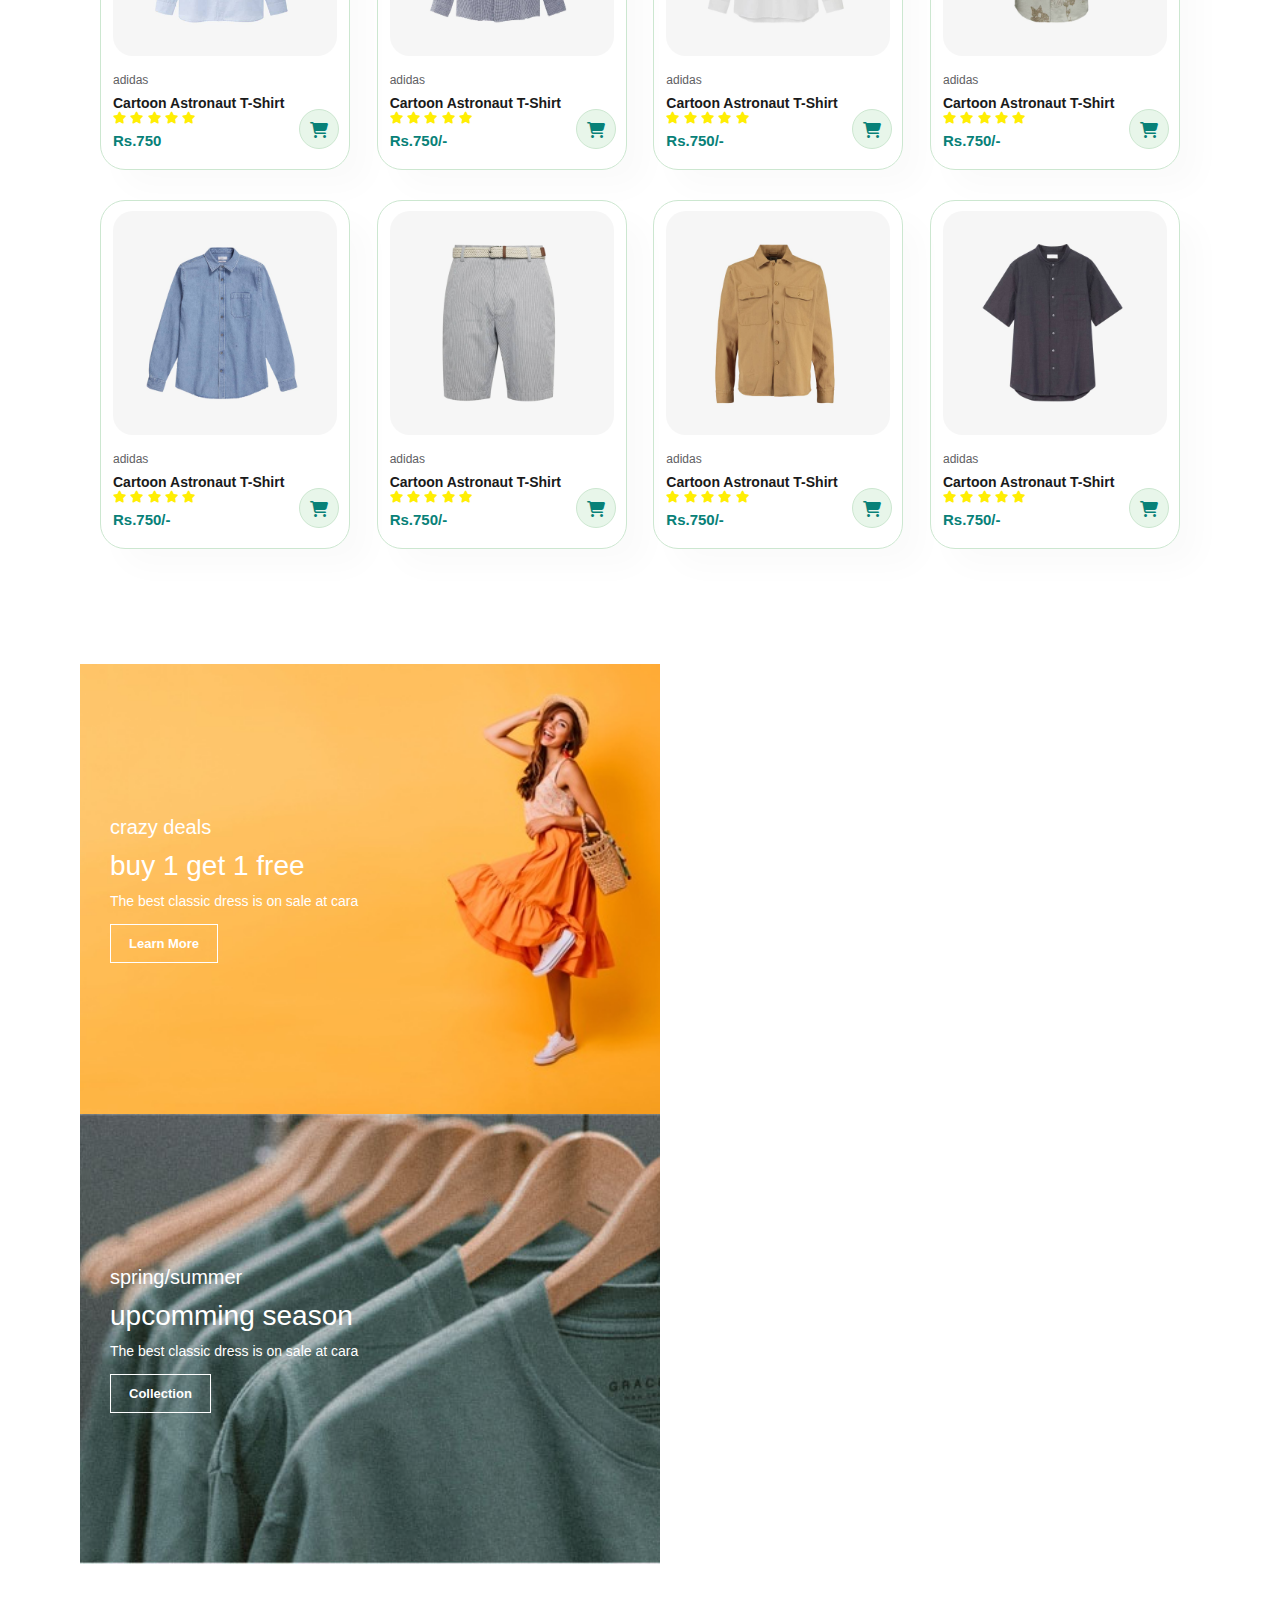
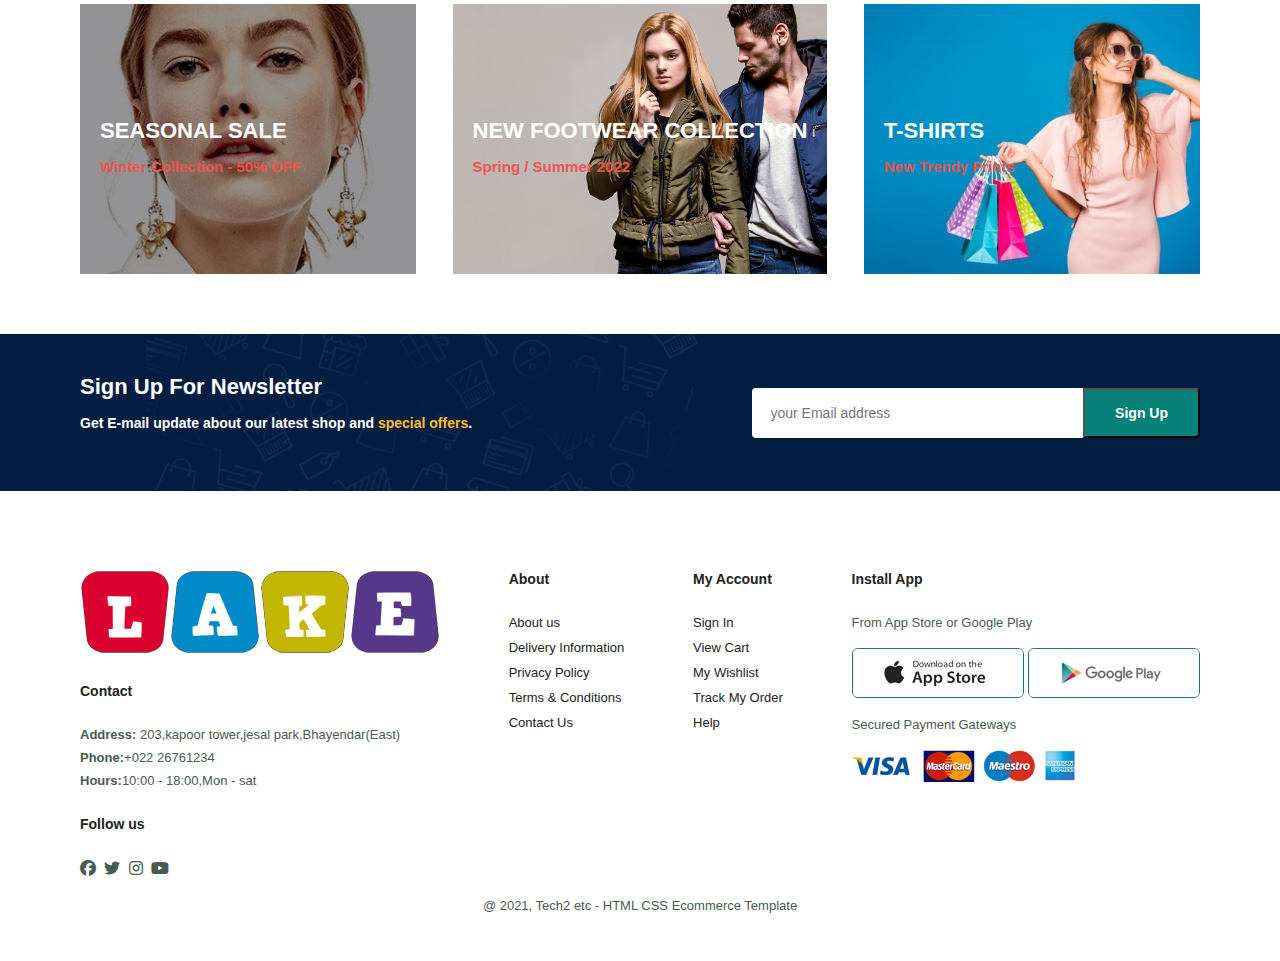
==== commit 61dd1657: "Update index.html" ====
--- a/index.html
+++ b/index.html
@@ -23,7 +23,7 @@
         </ul>
     </div>
     <div id="mobile">
-        <a href="cart.html"><i class="fa-sharp fa-solid fa-bag-shopping"></i>
+        <a href="cart.html"><i class="fa-sharp fa-solid fa-bag-shopping"></i></a>
         <i id="bar" class="fas fa-outdent"></i>
 
     </div>
@@ -454,4 +454,4 @@
 
 </body>
 <script src="script.js"></script>
-</html>+</html>
